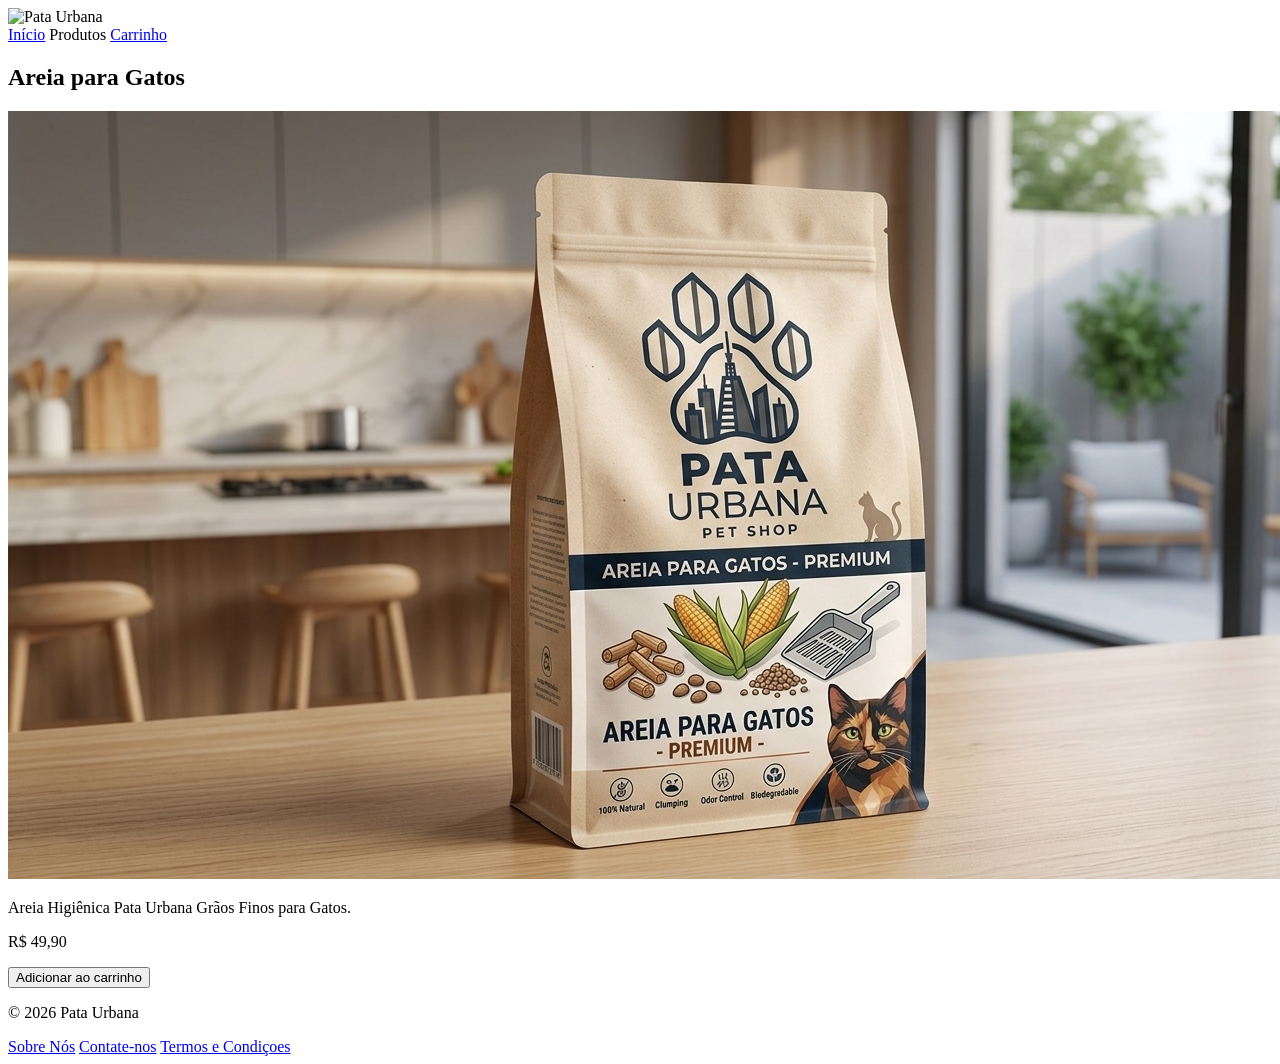
==== Front-end/areia.html @ d2f8b99c "Adiciona paginas de produtos e spbre a Ford" ====
<!DOCTYPE html>
<html lang="en">
<head>
    <meta charset="UTF-8">
    <meta name="viewport" content="width=device-width, initial-scale=1.0">
    <title>Pata Urbana</title>
    <link rel="stylesheet" href="style.css">   
</head>
<body>
    <header class="navbar">
        <div class="logo"> 
            <img src="img/logo.png" alt="Pata Urbana">
        </div>    
        <nav class="nav-links"> 
            <a href="index.html" class="active">Início</a> 
            <a>Produtos</a>
            <a href="carrinho.html">Carrinho</a> 
        </nav>       
    </header>

    <main class="container">
        <section class="produto"> 
            <h1>Areia para Gatos</h1>
            <img src="img/areia.jpg" alt="Areia para Gatos">
            <p>Areia Higiênica Pata Urbana Grãos Finos para Gatos.</p>
            <p>R$ 49,90</p>

        <button>Adicionar ao carrinho</button>
            
        </section>

    </main>    
    <footer class="footer"> 
        <p>&copy; 2026 Pata Urbana</p>
        
        <nav class="footer-links">
        <a href="sobre.html">Sobre Nós</a>
        <a href="contato.html">Contate-nos</a>
        <a href="termos.html">Termos e Condiçoes</a>
        </nav>
    </footer> 
    
</body>
</html>
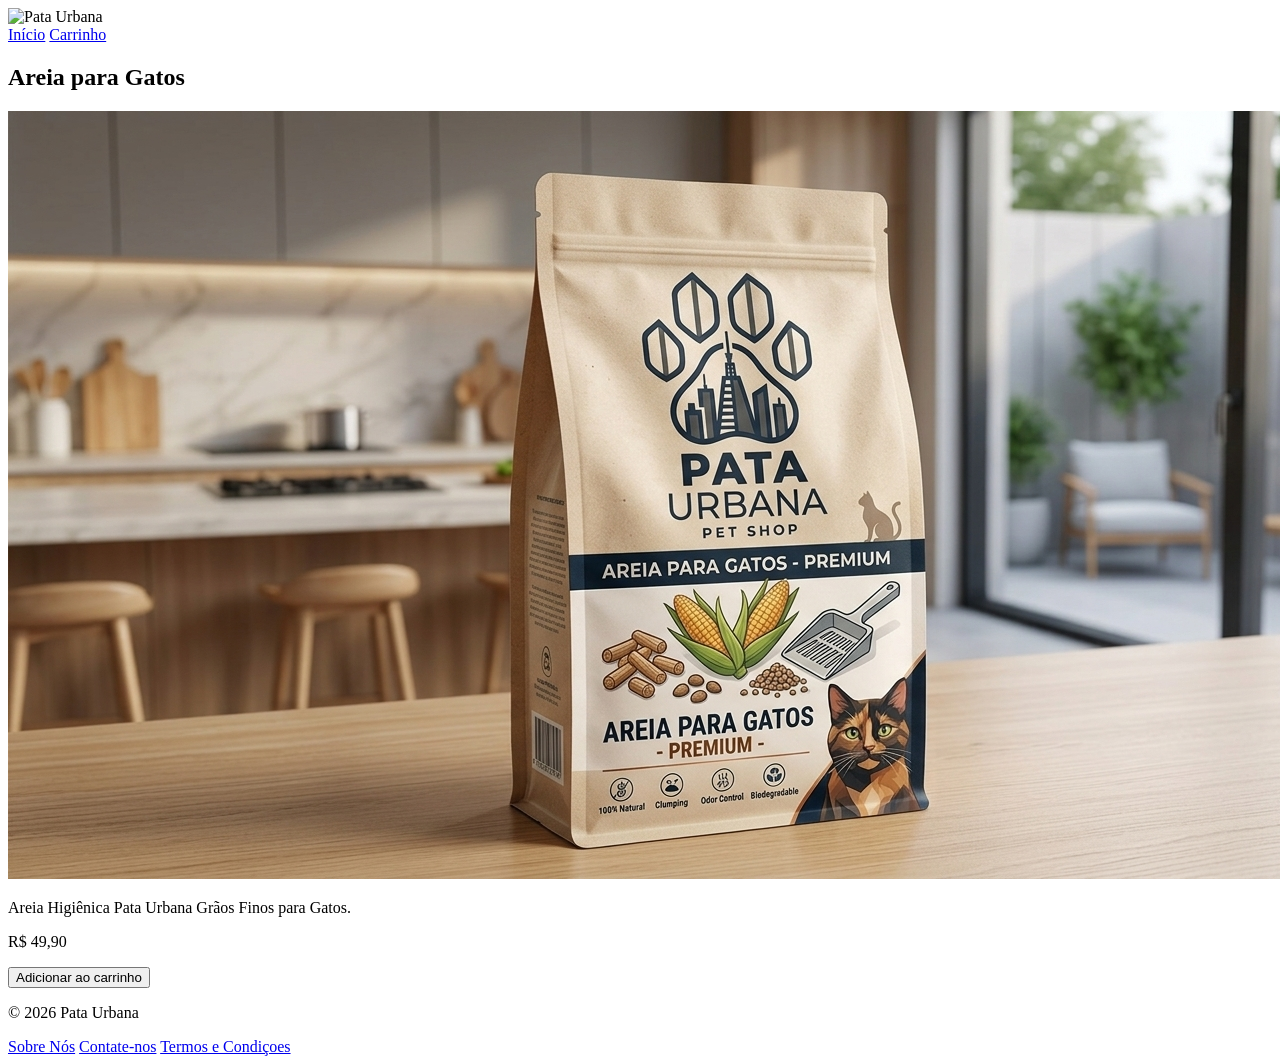
==== commit 422bc1f7: "Atualiza paginas e adiciona contato" ====
--- a/Front-end/areia.html
+++ b/Front-end/areia.html
@@ -13,7 +13,6 @@
         </div>    
         <nav class="nav-links"> 
             <a href="index.html" class="active">Início</a> 
-            <a>Produtos</a>
             <a href="carrinho.html">Carrinho</a> 
         </nav>       
     </header>
